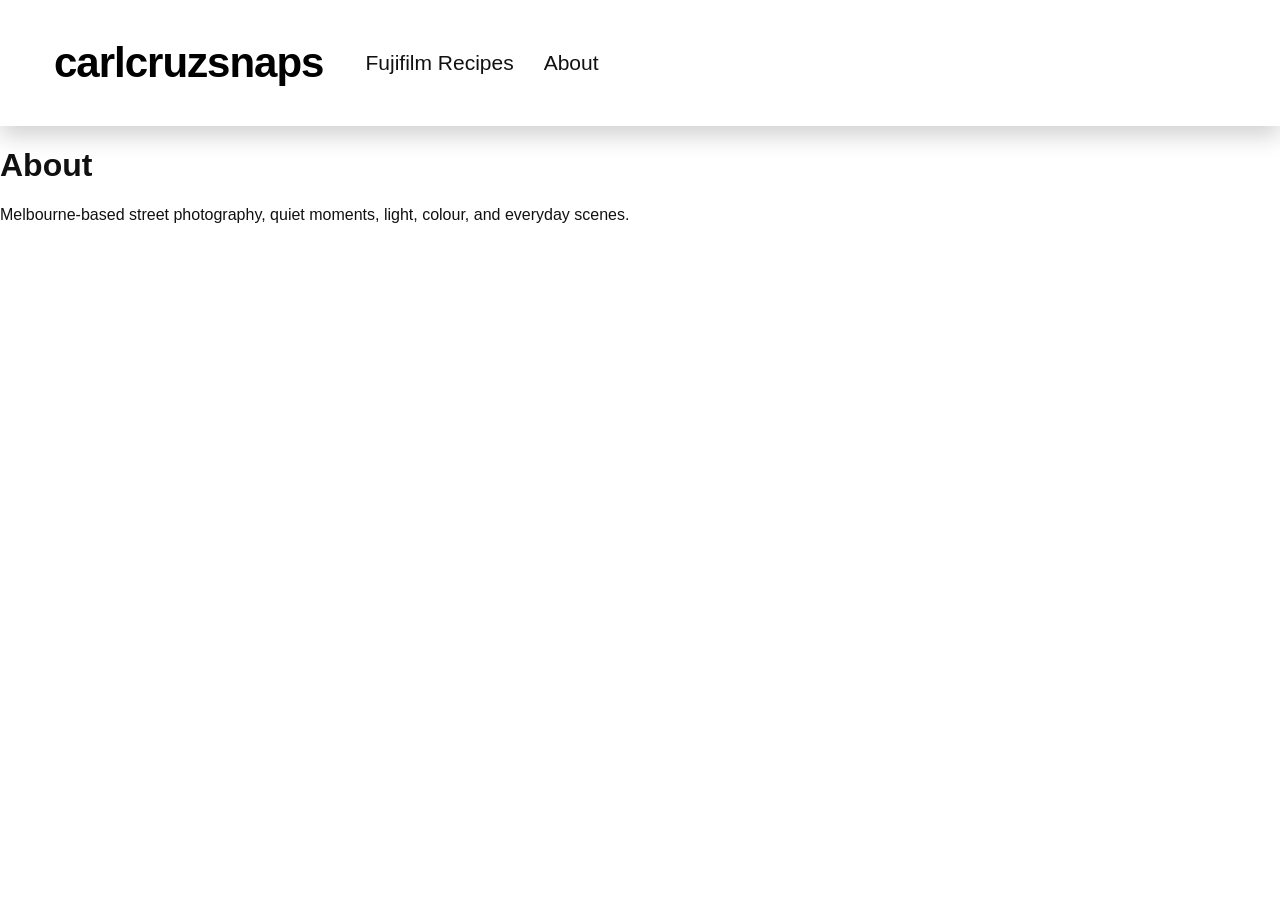
==== about.html @ b655a434 "Add files via upload" ====
<!doctype html>
<html lang="en">
<head>
  <meta charset="utf-8" />
  <meta name="viewport" content="width=device-width, initial-scale=1" />
  <title>About — carlcruzsnaps</title>
  <link rel="stylesheet" href="styles.css" />
</head>
<body>
  <header class="site-header">
    <a class="brand" href="/">carlcruzsnaps</a>
    <nav class="nav">
      <a href="recipes.html">Fujifilm Recipes</a>
      <a href="about.html">About</a>
    </nav>
  </header>

  <main class="page">
    <h1>About</h1>
    <p>Melbourne-based street photography, quiet moments, light, colour, and everyday scenes.</p>
  </main>
</body>
</html>
---- styles.css ----
* {
  box-sizing: border-box;
}

body {
  margin: 0;
  background: #fff;
  color: #111;
  font-family: Arial, Helvetica, sans-serif;
}

.site-header {
  height: 126px;
  display: flex;
  align-items: center;
  gap: 42px;
  padding: 0 54px;
  box-shadow: 0 10px 22px rgba(0,0,0,0.18);
  position: sticky;
  top: 0;
  background: #fff;
  z-index: 10;
}

.brand {
  color: #000;
  text-decoration: none;
  font-size: 42px;
  font-weight: 800;
  letter-spacing: -1px;
}

.nav {
  display: flex;
  gap: 30px;
  font-size: 21px;
}

.nav a,
.instagram {
  color: #111;
  text-decoration: none;
}

.nav a:hover {
  text-decoration: underline;
}

.instagram {
  margin-left: auto;
  display: flex;
  align-items: center;
}

.instagram svg {
  fill: currentColor;
}

.gallery {
  padding: 74px 54px 54px;
  display: grid;
  grid-template-columns: repeat(4, 1fr);
  gap: 12px;
}

.gallery img {
  width: 100%;
  height: 360px;
  object-fit: cover;
  display: block;
}

.gallery img.wide {
  grid-column: span 2;
  height: 560px;
}

@media (max-width: 900px) {
  .site-header {
    height: auto;
    padding: 28px 24px;
    flex-wrap: wrap;
    gap: 18px 28px;
  }

  .brand {
    font-size: 34px;
    width: 100%;
  }

  .nav {
    font-size: 18px;
  }

  .gallery {
    padding: 36px 18px;
    grid-template-columns: 1fr;
  }

  .gallery img,
  .gallery img.wide {
    grid-column: span 1;
    height: auto;
  }
}
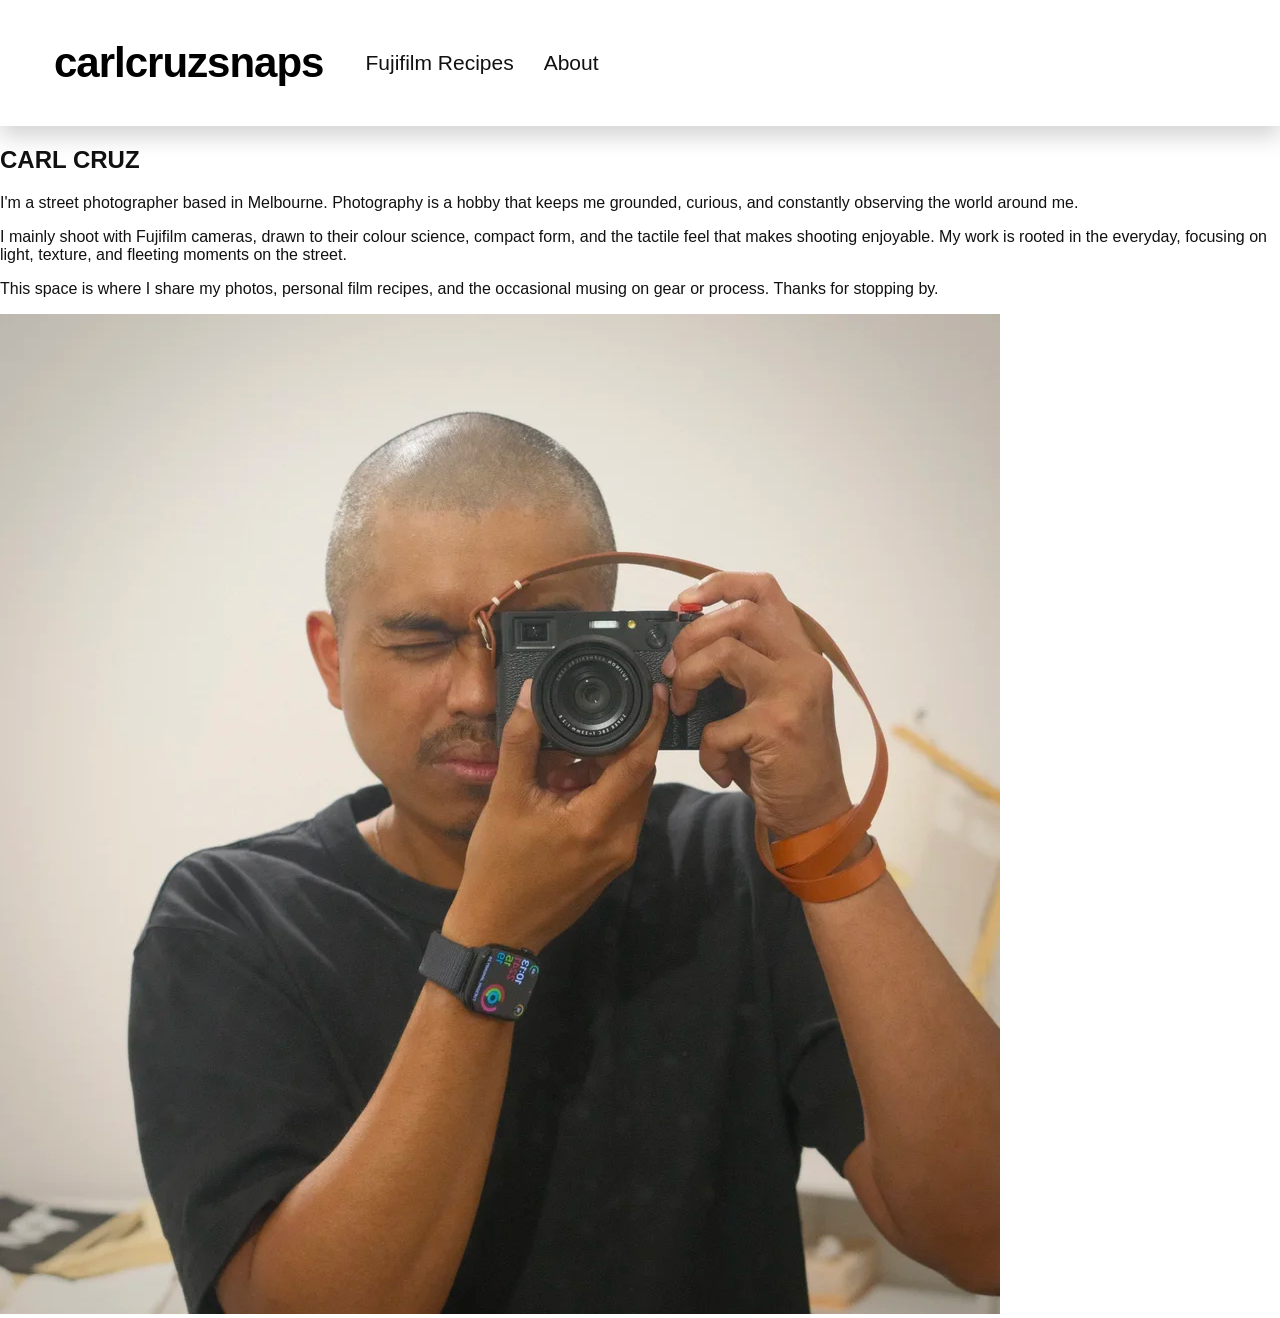
==== commit d1f69a78: "Update about.html" ====
--- a/about.html
+++ b/about.html
@@ -4,20 +4,34 @@
   <meta charset="utf-8" />
   <meta name="viewport" content="width=device-width, initial-scale=1" />
   <title>About — carlcruzsnaps</title>
+  <meta name="description" content="About Carl Cruz, Melbourne street photographer." />
   <link rel="stylesheet" href="styles.css" />
 </head>
 <body>
   <header class="site-header">
-    <a class="brand" href="/">carlcruzsnaps</a>
+    <a class="brand" href="index.html">carlcruzsnaps</a>
     <nav class="nav">
       <a href="recipes.html">Fujifilm Recipes</a>
-      <a href="about.html">About</a>
+      <a class="active" href="about.html">About</a>
     </nav>
   </header>
 
-  <main class="page">
-    <h1>About</h1>
-    <p>Melbourne-based street photography, quiet moments, light, colour, and everyday scenes.</p>
+  <main class="about-page">
+    <section class="about-card">
+      <div class="about-copy">
+        <h1>CARL CRUZ</h1>
+
+        <p>I'm a street photographer based in Melbourne. Photography is a hobby that keeps me grounded, curious, and constantly observing the world around me.</p>
+
+        <p>I mainly shoot with Fujifilm cameras, drawn to their colour science, compact form, and the tactile feel that makes shooting enjoyable. My work is rooted in the everyday, focusing on light, texture, and fleeting moments on the street.</p>
+
+        <p>This space is where I share my photos, personal film recipes, and the occasional musing on gear or process. Thanks for stopping by.</p>
+      </div>
+
+      <div class="about-photo">
+        <img src="images/DSCF7892.webp" alt="Carl Cruz" />
+      </div>
+    </section>
   </main>
 </body>
 </html>
